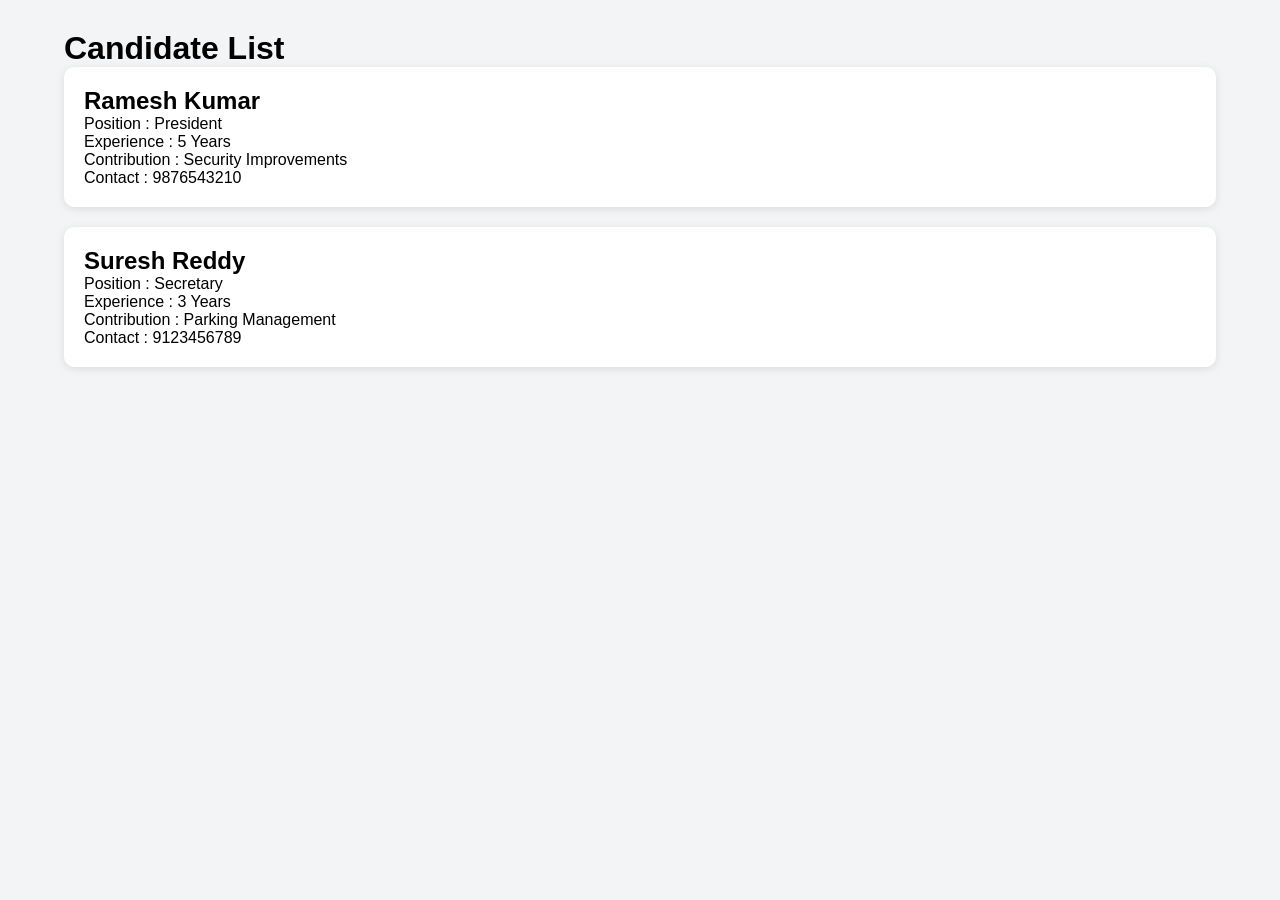
==== candidates.html @ c592234c "Initial commit" ====
<!DOCTYPE html>
<html>
<head>
    <title>Candidates</title>
    <link rel="stylesheet" href="style.css">
</head>

<body>

<div class="container">

<h1>Candidate List</h1>

<div class="grid">

<div class="card">

    <h2>Ramesh Kumar</h2>

    <p>Position : President</p>

    <p>Experience : 5 Years</p>

    <p>Contribution : Security Improvements</p>

    <p>Contact : 9876543210</p>

</div>

<div class="card">

    <h2>Suresh Reddy</h2>

    <p>Position : Secretary</p>

    <p>Experience : 3 Years</p>

    <p>Contribution : Parking Management</p>

    <p>Contact : 9123456789</p>

</div>

</div>

</div>

</body>
</html>
---- style.css ----
*{
    margin:0;
    padding:0;
    box-sizing:border-box;
    font-family:Arial,sans-serif;
}

body{
    background:#f3f4f6;
}

.navbar{
    background:#1e3a8a;
    color:white;
    padding:15px 40px;
    display:flex;
    justify-content:space-between;
    align-items:center;
}

.logo{
    font-size:24px;
    font-weight:bold;
}

.nav-links{
    list-style:none;
    display:flex;
    gap:20px;
}

.nav-links a{
    color:white;
    text-decoration:none;
}

.nav-links a:hover{
    color:#93c5fd;
}

.container{
    width:90%;
    margin:auto;
    padding:30px 0;
}

.hero{
    background:beige;
    padding:80px 20px;
    text-align:center;
    border-radius:10px;
    margin-top:20px;
    animation:fadeIn 1.5s ease-in-out;
}

.btn{
    background:#2563eb;
    color:white;
    border:none;
    padding:10px 20px;
    border-radius:5px;
    cursor:pointer;
    margin:5px;
    transition:all 0.4s ease;
}

.btn:hover{
    background:#1d4ed8;
    color:red;
    transform:scale(1.5);
}

.cards-container{
    display:grid;
    grid-template-columns:repeat(auto-fit,minmax(250px,1fr));
    gap:20px;
    margin-top:20px;
}

.card{
    background:white;
    padding:20px;
    border-radius:10px;
    box-shadow:0 2px 8px rgba(0,0,0,0.1);
    margin-bottom:20px;
    transition:transform 0.4s ease;
}

.card:hover{
    transform:translateY(-5px);
}

.form-box{
    background:white;
    width:400px;
    padding:20px;
    border-radius:10px;
    margin:20px auto;
}

.form-box input,
.form-box select,
.form-box textarea{
    width:100%;
    padding:10px;
    margin:10px 0;
}

.table{
    width:100%;
    border-collapse:collapse;
    background:white;
}

.table th,
.table td{
    border:1px solid #ccc;
    padding:12px;
    text-align:center;
}

.table th{
    background:#1e3a8a;
    color:white;
}

.progress{
    width:100%;
    background:#ddd;
    border-radius:20px;
}

.progress-fill{
    height:20px;
    background:green;
}

footer{
    background:#1e3a8a;
    color:white;
    text-align:center;
    padding:10px;
    position:fixed;
    bottom:0;
    left:0;
    width:100%;
}

@keyframes fadeIn{
    from{
       
        opacity:0;
        transform:translateY(30px);
    }
    to{
        background-color:beige;
        opacity:1;
        transform:translateY(0);
    }
}

@media(max-width:768px){
    .navbar{
        flex-direction:column;
        gap:10px;
    }

    .nav-links{
        flex-direction:column;
        align-items:center;
    }

    .hero{
        padding:40px 10px;
    }

    .form-box{
        width:100%;
    }
}
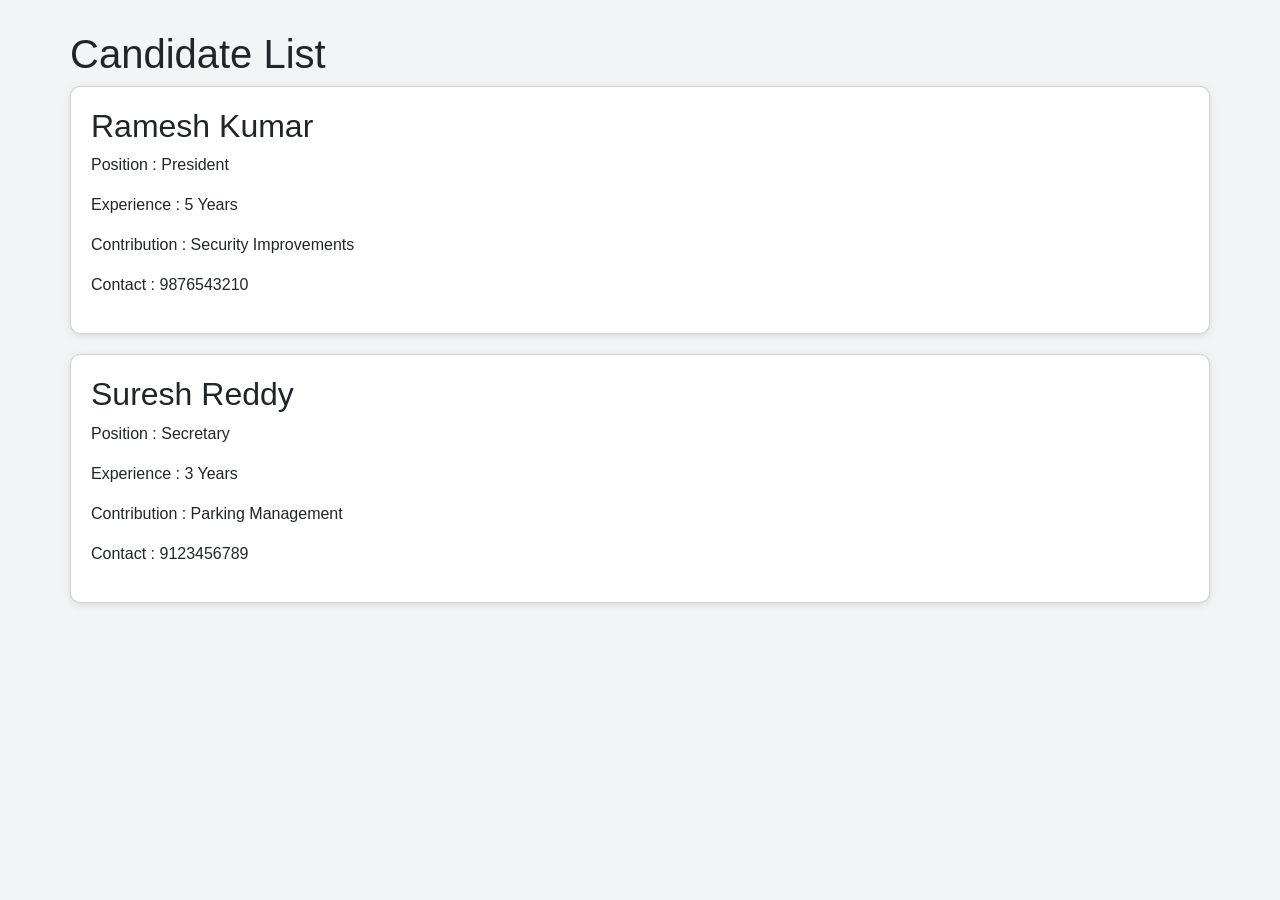
==== commit 9e404ad4: "Add Bootstrap CDN to pages" ====
--- a/candidates.html
+++ b/candidates.html
@@ -2,6 +2,7 @@
 <html>
 <head>
     <title>Candidates</title>
+    <link rel="stylesheet" href="https://cdn.jsdelivr.net/npm/bootstrap@5.3.3/dist/css/bootstrap.min.css">
     <link rel="stylesheet" href="style.css">
 </head>
 
